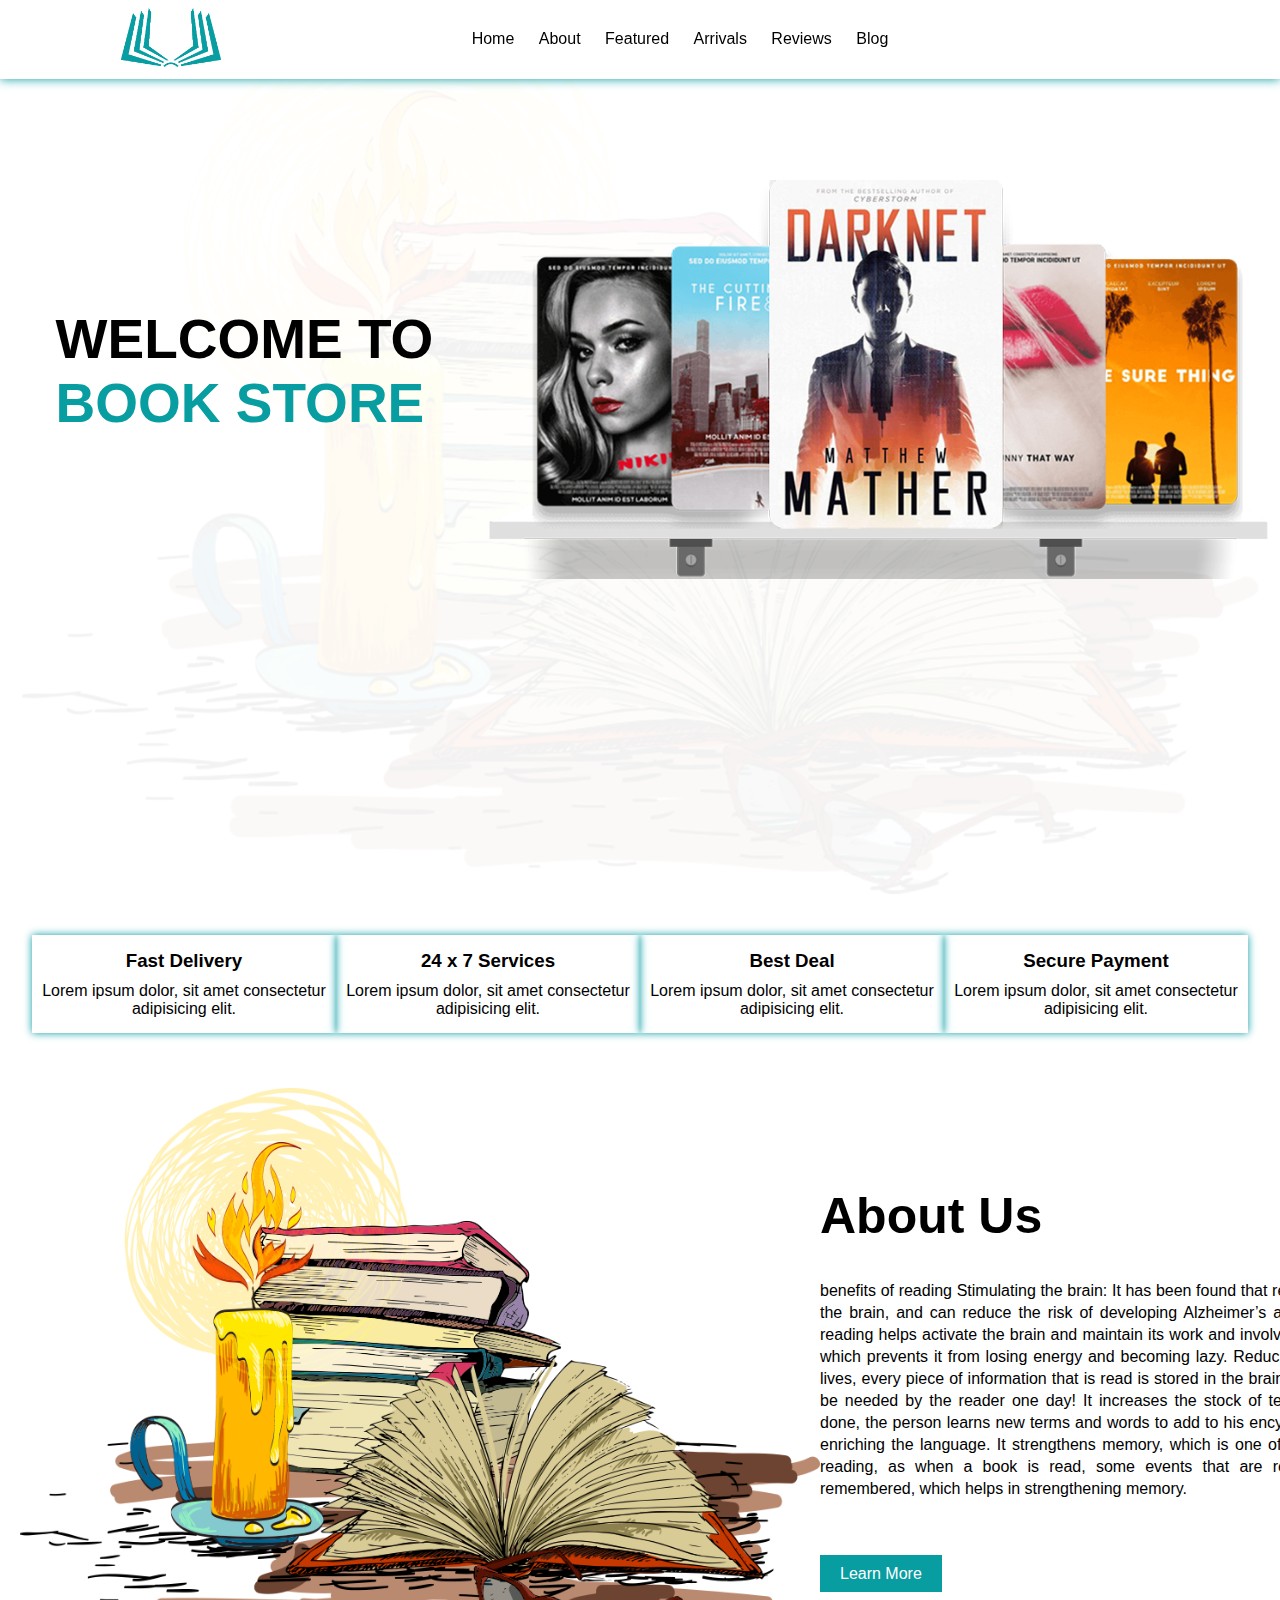
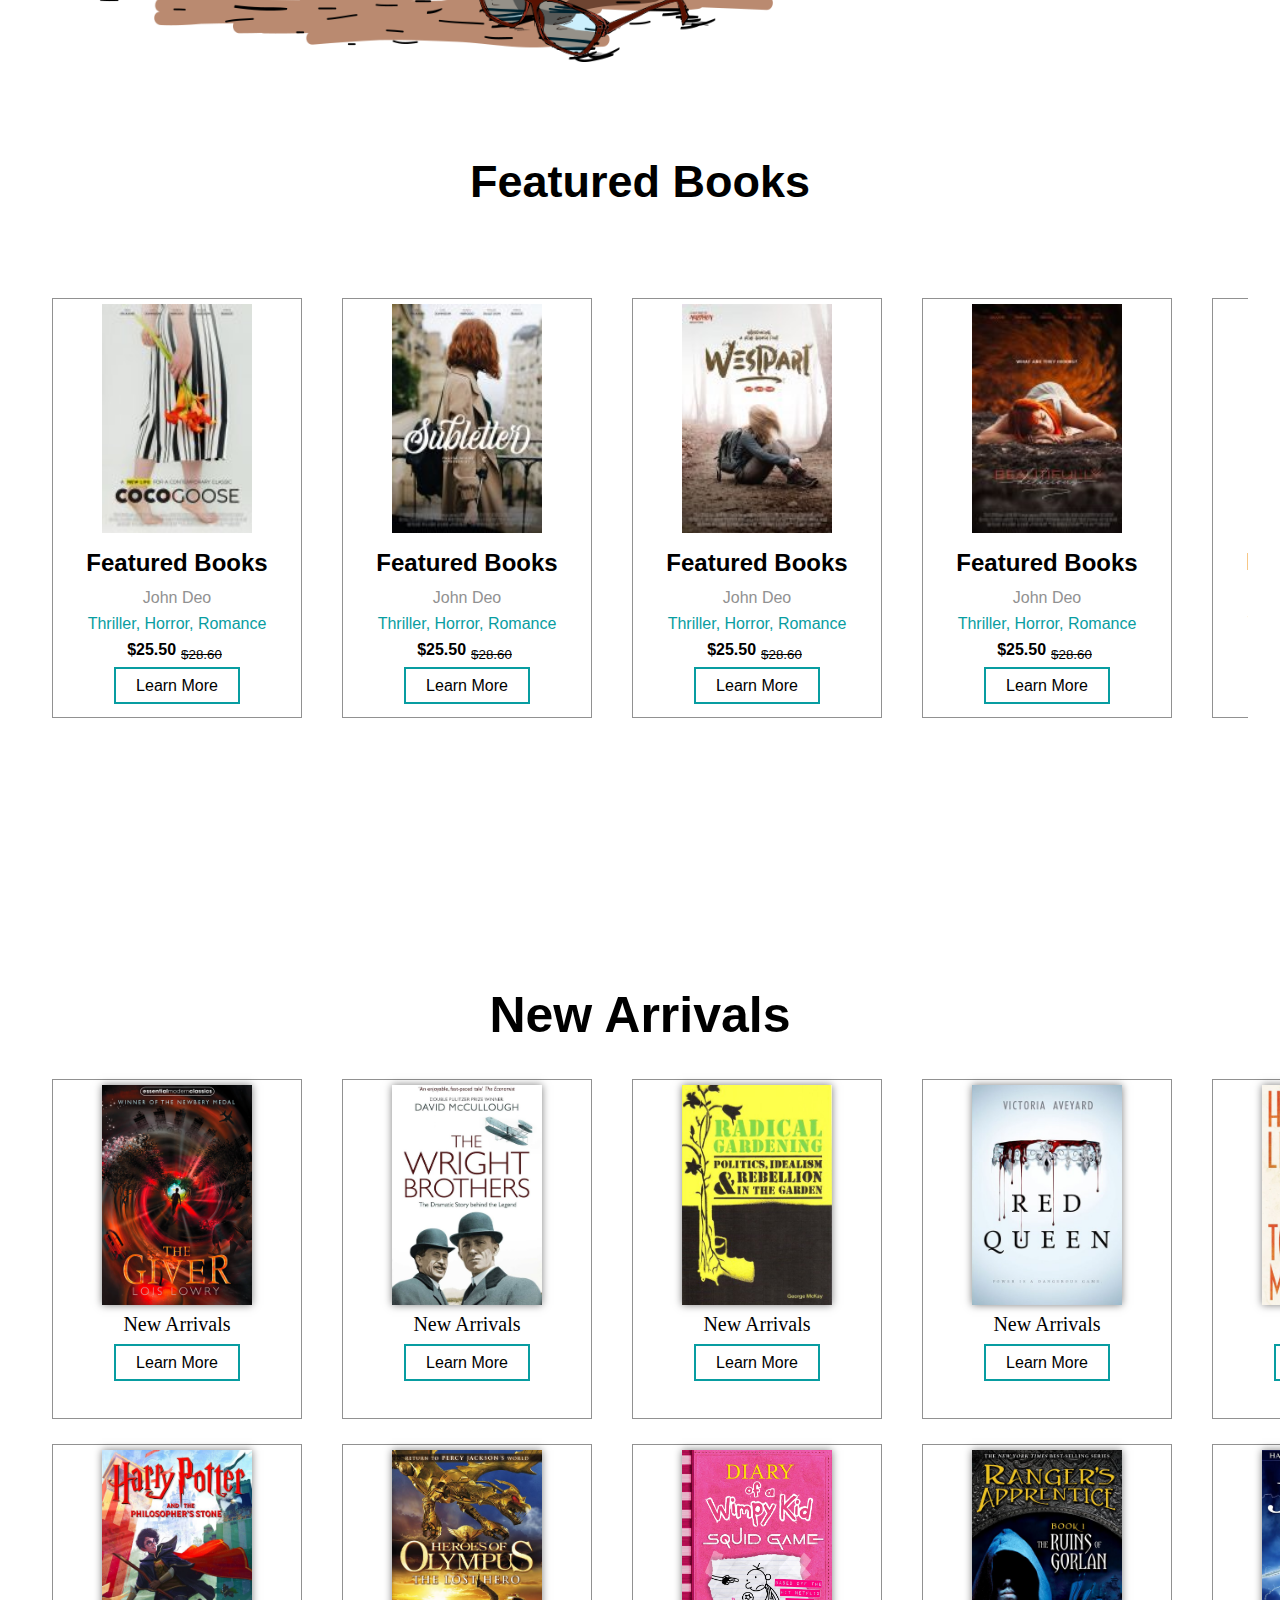
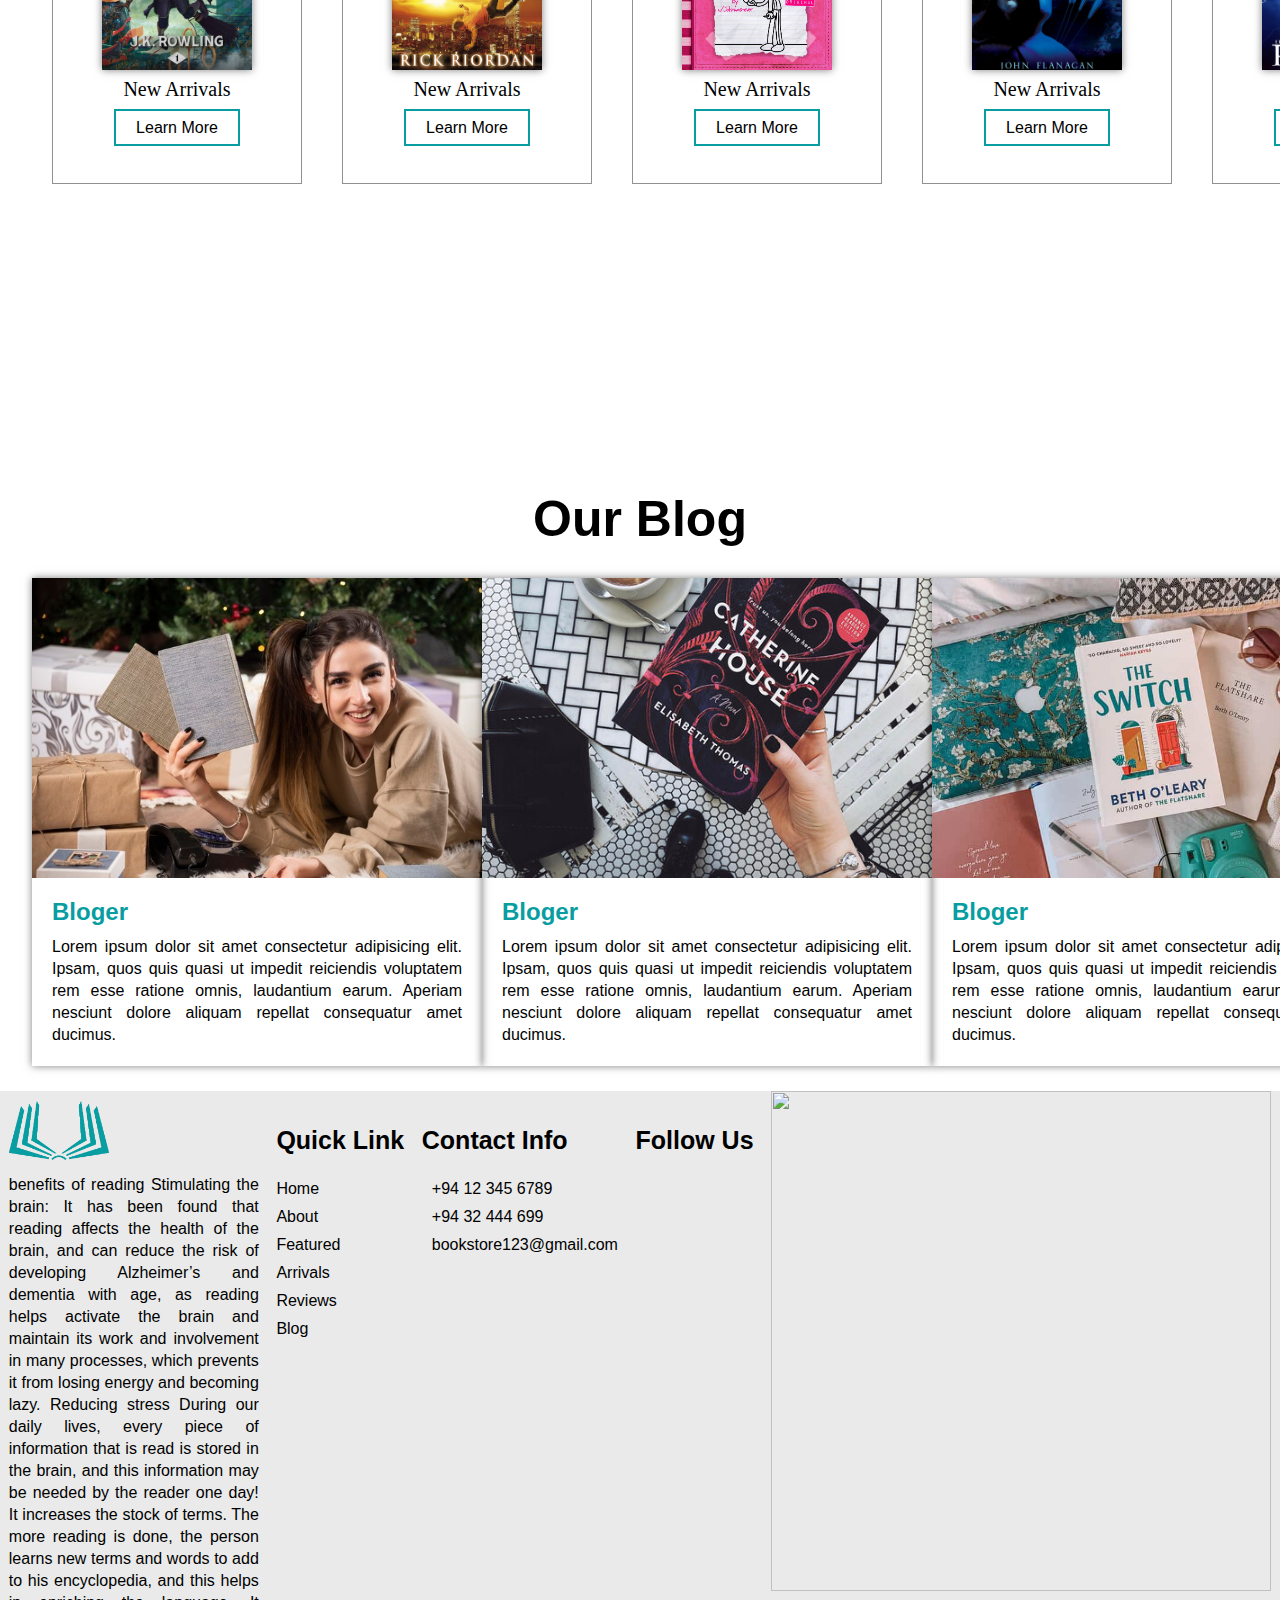
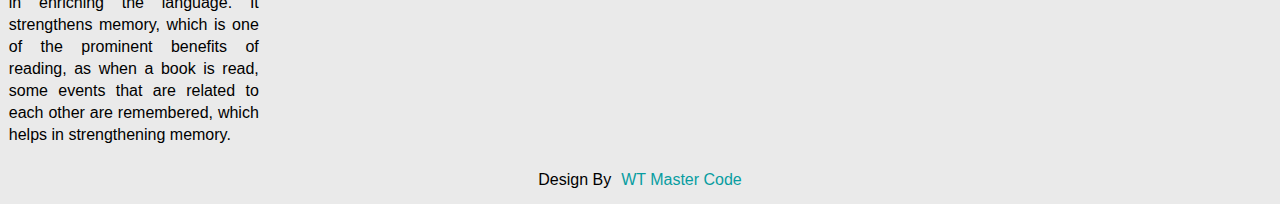
==== index.html @ 67a04d1b "Add files via upload" ====
<!DOCTYPE html>
<html lang="en">

<head>
    <meta charset="UTF-8">
    <meta http-equiv="X-UA-Compatible" content="IE=edge">
    <meta name="viewport" content="width=device-width, initial-scale=1.0">
    <title>Book Store Website</title>
    <link rel="stylesheet" href="style.css">
    <link rel="stylesheet" href="https://cdnjs.cloudflare.com/ajax/libs/font-awesome/6.1.1/css/all.min.css" integrity="sha512-KfkfwYDsLkIlwQp6LFnl8zNdLGxu9YAA1QvwINks4PhcElQSvqcyVLLD9aMhXd13uQjoXtEKNosOWaZqXgel0g==" crossorigin="anonymous" referrerpolicy="no-referrer"
    />
    <link href="login.html">
</head>

<body>

    <section>

        <nav>

            <div class="logo">
                <img src="image/logo.png">
            </div>

            <ul>
                <li><a href="index.html">Home</a></li>
                <li><a href="#about">About</a></li>
                <li><a href="#Featured">Featured</a></li>
                <li><a href="#Arrivals">Arrivals</a></li>
                <li><a href="#Reviews">Reviews</a></li>
                <li><a href="#Blog">Blog</a></li>
            </ul>

            <div class="social_icon">
                <i class="fa-solid fa-magnifying-glass"></i>
                <i class="fa-solid fa-heart"></i>
            </div>

        </nav>

        <div class="main">

            <div class="main_tag">
                <h1>WELCOME TO<br><span>BOOK STORE</span></h1>



            </div>

            <div class="main_img">
                <img src="image/table.png">
            </div>

        </div>

    </section>




    <!--Services-->

    <div class="services">

        <div class="services_box">

            <div class="services_card">
                <i class="fa-solid fa-truck-fast"></i>
                <h3>Fast Delivery</h3>
                <p>
                    Lorem ipsum dolor, sit amet consectetur adipisicing elit.
                </p>
            </div>

            <div class="services_card">
                <i class="fa-solid fa-headset"></i>
                <h3>24 x 7 Services</h3>
                <p>
                    Lorem ipsum dolor, sit amet consectetur adipisicing elit.
                </p>
            </div>

            <div class="services_card">
                <i class="fa-solid fa-tag"></i>
                <h3>Best Deal</h3>
                <p>
                    Lorem ipsum dolor, sit amet consectetur adipisicing elit.
                </p>
            </div>

            <div class="services_card">
                <i class="fa-solid fa-lock"></i>
                <h3>Secure Payment</h3>
                <p>
                    Lorem ipsum dolor, sit amet consectetur adipisicing elit.
                </p>
            </div>

        </div>

    </div>




    <!--About-->

    <div class="about">

        <div class="about_image">
            <img src="image/about.png">
        </div>
        <div class="about_tag">
            <h1>About Us</h1>
            <p>
                benefits of reading Stimulating the brain: It has been found that reading affects the health of the brain, and can reduce the risk of developing Alzheimer’s and dementia with age, as reading helps activate the brain and maintain its work and involvement
                in many processes, which prevents it from losing energy and becoming lazy. Reducing stress During our daily lives, every piece of information that is read is stored in the brain, and this information may be needed by the reader one day!
                It increases the stock of terms. The more reading is done, the person learns new terms and words to add to his encyclopedia, and this helps in enriching the language. It strengthens memory, which is one of the prominent benefits of reading,
                as when a book is read, some events that are related to each other are remembered, which helps in strengthening memory.
            </p>
            <a href="#" class="about_btn">Learn More</a>
        </div>

    </div>





    <!--Books-->

    <div class="featured_boks">

        <h1>Featured Books</h1>

        <div class="featured_book_box">

            <div class="featured_book_card">

                <div class="featurde_book_img">
                    <img src="image/book_1.jpg">
                </div>

                <div class="featurde_book_tag">
                    <h2>Featured Books</h2>
                    <p class="writer">John Deo</p>
                    <div class="categories">Thriller, Horror, Romance</div>
                    <p class="book_price">$25.50<sub><del>$28.60</del></sub></p>
                    <a href="#" class="f_btn">Learn More</a>
                </div>

            </div>

            <div class="featured_book_card">

                <div class="featurde_book_img">
                    <img src="image/book_2.jpg">
                </div>

                <div class="featurde_book_tag">
                    <h2>Featured Books</h2>
                    <p class="writer">John Deo</p>
                    <div class="categories">Thriller, Horror, Romance</div>
                    <p class="book_price">$25.50<sub><del>$28.60</del></sub></p>
                    <a href="#" class="f_btn">Learn More</a>
                </div>

            </div>

            <div class="featured_book_card">

                <div class="featurde_book_img">
                    <img src="image/book_3.jpg">
                </div>

                <div class="featurde_book_tag">
                    <h2>Featured Books</h2>
                    <p class="writer">John Deo</p>
                    <div class="categories">Thriller, Horror, Romance</div>
                    <p class="book_price">$25.50<sub><del>$28.60</del></sub></p>
                    <a href="#" class="f_btn">Learn More</a>
                </div>

            </div>

            <div class="featured_book_card">

                <div class="featurde_book_img">
                    <img src="image/book_4.jpg">
                </div>

                <div class="featurde_book_tag">
                    <h2>Featured Books</h2>
                    <p class="writer">John Deo</p>
                    <div class="categories">Thriller, Horror, Romance</div>
                    <p class="book_price">$25.50<sub><del>$28.60</del></sub></p>
                    <a href="#" class="f_btn">Learn More</a>
                </div>

            </div>

            <div class="featured_book_card">

                <div class="featurde_book_img">
                    <img src="image/book_5.jpg">
                </div>

                <div class="featurde_book_tag">
                    <h2>Featured Books</h2>
                    <p class="writer">John Deo</p>
                    <div class="categories">Thriller, Horror, Romance</div>
                    <p class="book_price">$25.50<sub><del>$28.60</del></sub></p>
                    <a href="#" class="f_btn">Learn More</a>
                </div>

            </div>

            <div class="featured_book_card">

                <div class="featurde_book_img">
                    <img src="image/book_6.jpg">
                </div>

                <div class="featurde_book_tag">
                    <h2>Featured Books</h2>
                    <p class="writer">John Deo</p>
                    <div class="categories">Thriller, Horror, Romance</div>
                    <p class="book_price">$25.50<sub><del>$28.60</del></sub></p>
                    <a href="#" class="f_btn">Learn More</a>
                </div>

            </div>

            <div class="featured_book_card">

                <div class="featurde_book_img">
                    <img src="image/book_7.png">
                </div>

                <div class="featurde_book_tag">
                    <h2>Featured Books</h2>
                    <p class="writer">John Deo</p>
                    <div class="categories">Thriller, Horror, Romance</div>
                    <p class="book_price">$25.50<sub><del>$28.60</del></sub></p>
                    <a href="#" class="f_btn">Learn More</a>
                </div>

            </div>

            <div class="featured_book_card">

                <div class="featurde_book_img">
                    <img src="image/book_8.png">
                </div>

                <div class="featurde_book_tag">
                    <h2>Featured Books</h2>
                    <p class="writer">John Deo</p>
                    <div class="categories">Thriller, Horror, Romance</div>
                    <p class="book_price">$25.50<sub><del>$28.60</del></sub></p>
                    <a href="#" class="f_btn">Learn More</a>
                </div>

            </div>

            <div class="featured_book_card">

                <div class="featurde_book_img">
                    <img src="image/book_9.jpg">
                </div>

                <div class="featurde_book_tag">
                    <h2>Featured Books</h2>
                    <p class="writer">John Deo</p>
                    <div class="categories">Thriller, Horror, Romance</div>
                    <p class="book_price">$25.50<sub><del>$28.60</del></sub></p>
                    <a href="#" class="f_btn">Learn More</a>
                </div>

            </div>

            <div class="featured_book_card">

                <div class="featurde_book_img">
                    <img src="image/book_10.png">
                </div>

                <div class="featurde_book_tag">
                    <h2>Featured Books</h2>
                    <p class="writer">John Deo</p>
                    <div class="categories">Thriller, Horror, Romance</div>
                    <p class="book_price">$25.50<sub><del>$28.60</del></sub></p>
                    <a href="#" class="f_btn">Learn More</a>
                </div>

            </div>

            <div class="featured_book_card">

                <div class="featurde_book_img">
                    <img src="image/book_11.jpg">
                </div>

                <div class="featurde_book_tag">
                    <h2>Featured Books</h2>
                    <p class="writer">John Deo</p>
                    <div class="categories">Thriller, Horror, Romance</div>
                    <p class="book_price">$25.50<sub><del>$28.60</del></sub></p>
                    <a href="#" class="f_btn">Learn More</a>
                </div>

            </div>

            <div class="featured_book_card">

                <div class="featurde_book_img">
                    <img src="image/book_12.png">
                </div>

                <div class="featurde_book_tag">
                    <h2>Featured Books</h2>
                    <p class="writer">John Deo</p>
                    <div class="categories">Thriller, Horror, Romance</div>
                    <p class="book_price">$25.50<sub><del>$28.60</del></sub></p>
                    <a href="#" class="f_btn">Learn More</a>
                </div>

            </div>

            <div class="featured_book_card">

                <div class="featurde_book_img">
                    <img src="image/book_13.png">
                </div>

                <div class="featurde_book_tag">
                    <h2>Featured Books</h2>
                    <p class="writer">John Deo</p>
                    <div class="categories">Thriller, Horror, Romance</div>
                    <p class="book_price">$25.50<sub><del>$28.60</del></sub></p>
                    <a href="#" class="f_btn">Learn More</a>
                </div>

            </div>

            <div class="featured_book_card">

                <div class="featurde_book_img">
                    <img src="image/book_14.png">
                </div>

                <div class="featurde_book_tag">
                    <h2>Featured Books</h2>
                    <p class="writer">John Deo</p>
                    <div class="categories">Thriller, Horror, Romance</div>
                    <p class="book_price">$25.50<sub><del>$28.60</del></sub></p>
                    <a href="#" class="f_btn">Learn More</a>
                </div>

            </div>

            <div class="featured_book_card">

                <div class="featurde_book_img">
                    <img src="image/book_15.png">
                </div>

                <div class="featurde_book_tag">
                    <h2>Featured Books</h2>
                    <p class="writer">John Deo</p>
                    <div class="categories">Thriller, Horror, Romance</div>
                    <p class="book_price">$25.50<sub><del>$28.60</del></sub></p>
                    <a href="#" class="f_btn">Learn More</a>
                </div>

            </div>



        </div>

    </div>




    <!--Arrivals-->

    <div class="arrivals">
        <h1>New Arrivals</h1>

        <div class="arrivals_box">

            <div class="arrivals_card">
                <div class="arrivals_image">
                    <img src="image/arrival_1.jpg">
                </div>
                <div class="arrivals_tag">
                    <p>New Arrivals</p>
                    <div class="arrivals_icon">
                        <i class="fa-solid fa-star"></i>
                        <i class="fa-solid fa-star"></i>
                        <i class="fa-solid fa-star"></i>
                        <i class="fa-solid fa-star"></i>
                        <i class="fa-solid fa-star-half-stroke"></i>
                    </div>
                    <a href="#" class="arrivals_btn">Learn More</a>
                </div>
            </div>

            <div class="arrivals_card">
                <div class="arrivals_image">
                    <img src="image/arrival_2.jpg">
                </div>
                <div class="arrivals_tag">
                    <p>New Arrivals</p>
                    <div class="arrivals_icon">
                        <i class="fa-solid fa-star"></i>
                        <i class="fa-solid fa-star"></i>
                        <i class="fa-solid fa-star"></i>
                        <i class="fa-solid fa-star"></i>
                        <i class="fa-solid fa-star-half-stroke"></i>
                    </div>
                    <a href="#" class="arrivals_btn">Learn More</a>
                </div>
            </div>

            <div class="arrivals_card">
                <div class="arrivals_image">
                    <img src="image/arrival_3.jpg">
                </div>
                <div class="arrivals_tag">
                    <p>New Arrivals</p>
                    <div class="arrivals_icon">
                        <i class="fa-solid fa-star"></i>
                        <i class="fa-solid fa-star"></i>
                        <i class="fa-solid fa-star"></i>
                        <i class="fa-solid fa-star"></i>
                        <i class="fa-solid fa-star-half-stroke"></i>
                    </div>
                    <a href="#" class="arrivals_btn">Learn More</a>
                </div>
            </div>

            <div class="arrivals_card">
                <div class="arrivals_image">
                    <img src="image/arrival_4.jpg">
                </div>
                <div class="arrivals_tag">
                    <p>New Arrivals</p>
                    <div class="arrivals_icon">
                        <i class="fa-solid fa-star"></i>
                        <i class="fa-solid fa-star"></i>
                        <i class="fa-solid fa-star"></i>
                        <i class="fa-solid fa-star"></i>
                        <i class="fa-solid fa-star-half-stroke"></i>
                    </div>
                    <a href="#" class="arrivals_btn">Learn More</a>
                </div>
            </div>

            <div class="arrivals_card">
                <div class="arrivals_image">
                    <img src="image/arrival_5.jpg">
                </div>
                <div class="arrivals_tag">
                    <p>New Arrivals</p>
                    <div class="arrivals_icon">
                        <i class="fa-solid fa-star"></i>
                        <i class="fa-solid fa-star"></i>
                        <i class="fa-solid fa-star"></i>
                        <i class="fa-solid fa-star"></i>
                        <i class="fa-solid fa-star-half-stroke"></i>
                    </div>
                    <a href="#" class="arrivals_btn">Learn More</a>
                </div>
            </div>

            <div class="arrivals_card">
                <div class="arrivals_image">
                    <img src="image/arrival_6.jpg">
                </div>
                <div class="arrivals_tag">
                    <p>New Arrivals</p>
                    <div class="arrivals_icon">
                        <i class="fa-solid fa-star"></i>
                        <i class="fa-solid fa-star"></i>
                        <i class="fa-solid fa-star"></i>
                        <i class="fa-solid fa-star"></i>
                        <i class="fa-solid fa-star-half-stroke"></i>
                    </div>
                    <a href="#" class="arrivals_btn">Learn More</a>
                </div>
            </div>

            <div class="arrivals_card">
                <div class="arrivals_image">
                    <img src="image/arrival_7.jpg">
                </div>
                <div class="arrivals_tag">
                    <p>New Arrivals</p>
                    <div class="arrivals_icon">
                        <i class="fa-solid fa-star"></i>
                        <i class="fa-solid fa-star"></i>
                        <i class="fa-solid fa-star"></i>
                        <i class="fa-solid fa-star"></i>
                        <i class="fa-solid fa-star-half-stroke"></i>
                    </div>
                    <a href="#" class="arrivals_btn">Learn More</a>
                </div>
            </div>

            <div class="arrivals_card">
                <div class="arrivals_image">
                    <img src="image/arrival_8.webp">
                </div>
                <div class="arrivals_tag">
                    <p>New Arrivals</p>
                    <div class="arrivals_icon">
                        <i class="fa-solid fa-star"></i>
                        <i class="fa-solid fa-star"></i>
                        <i class="fa-solid fa-star"></i>
                        <i class="fa-solid fa-star"></i>
                        <i class="fa-solid fa-star-half-stroke"></i>
                    </div>
                    <a href="#" class="arrivals_btn">Learn More</a>
                </div>
            </div>

            <div class="arrivals_card">
                <div class="arrivals_image">
                    <img src="image/arrival_9.jpg">
                </div>
                <div class="arrivals_tag">
                    <p>New Arrivals</p>
                    <div class="arrivals_icon">
                        <i class="fa-solid fa-star"></i>
                        <i class="fa-solid fa-star"></i>
                        <i class="fa-solid fa-star"></i>
                        <i class="fa-solid fa-star"></i>
                        <i class="fa-solid fa-star-half-stroke"></i>
                    </div>
                    <a href="#" class="arrivals_btn">Learn More</a>
                </div>
            </div>

            <div class="arrivals_card">
                <div class="arrivals_image">
                    <img src="image/arrival_10.jpg">
                </div>
                <div class="arrivals_tag">
                    <p>New Arrivals</p>
                    <div class="arrivals_icon">
                        <i class="fa-solid fa-star"></i>
                        <i class="fa-solid fa-star"></i>
                        <i class="fa-solid fa-star"></i>
                        <i class="fa-solid fa-star"></i>
                        <i class="fa-solid fa-star-half-stroke"></i>
                    </div>
                    <a href="#" class="arrivals_btn">Learn More</a>
                </div>
            </div>

        </div>

    </div>
    <br>
    <br>
    <br>
    <br>
    <br>
    <br>
    <br>
    <br>



    <!--Blog-->

    <div class="blog">
        <h1>Our Blog</h1>
        <div class="blog_box">

            <div class="blog_card">
                <div class="blog_img">
                    <img src="image/blog_1.jpg">
                </div>
                <div class="blog_tag">
                    <h2>Bloger</h2>
                    <p>
                        Lorem ipsum dolor sit amet consectetur adipisicing elit. Ipsam, quos quis quasi ut impedit reiciendis voluptatem rem esse ratione omnis, laudantium earum. Aperiam nesciunt dolore aliquam repellat consequatur amet ducimus.
                    </p>
                    <div class="blog_icon">
                        <i class="fa-solid fa-calendar-days"></i>
                        <i class="fa-solid fa-heart"></i>
                    </div>
                </div>
            </div>

            <div class="blog_card">
                <div class="blog_img">
                    <img src="image/blog_2.jpg">
                </div>
                <div class="blog_tag">
                    <h2>Bloger</h2>
                    <p>
                        Lorem ipsum dolor sit amet consectetur adipisicing elit. Ipsam, quos quis quasi ut impedit reiciendis voluptatem rem esse ratione omnis, laudantium earum. Aperiam nesciunt dolore aliquam repellat consequatur amet ducimus.
                    </p>
                    <div class="blog_icon">
                        <i class="fa-solid fa-calendar-days"></i>
                        <i class="fa-solid fa-heart"></i>
                    </div>
                </div>
            </div>

            <div class="blog_card">
                <div class="blog_img">
                    <img src="image/blog_3.jpg">
                </div>
                <div class="blog_tag">
                    <h2>Bloger</h2>
                    <p>
                        Lorem ipsum dolor sit amet consectetur adipisicing elit. Ipsam, quos quis quasi ut impedit reiciendis voluptatem rem esse ratione omnis, laudantium earum. Aperiam nesciunt dolore aliquam repellat consequatur amet ducimus.
                    </p>
                    <div class="blog_icon">
                        <i class="fa-solid fa-calendar-days"></i>
                        <i class="fa-solid fa-heart"></i>
                    </div>
                </div>
            </div>

        </div>
    </div>





    <!--Footer-->

    <footer>
        <div class="footer_main">

            <div class="tag">
                <img src="image/logo.png">
                <p>
                    benefits of reading Stimulating the brain: It has been found that reading affects the health of the brain, and can reduce the risk of developing Alzheimer’s and dementia with age, as reading helps activate the brain and maintain its work and involvement
                    in many processes, which prevents it from losing energy and becoming lazy. Reducing stress During our daily lives, every piece of information that is read is stored in the brain, and this information may be needed by the reader one
                    day! It increases the stock of terms. The more reading is done, the person learns new terms and words to add to his encyclopedia, and this helps in enriching the language. It strengthens memory, which is one of the prominent benefits
                    of reading, as when a book is read, some events that are related to each other are remembered, which helps in strengthening memory. </p>

            </div>

            <div class="tag">
                <h1>Quick Link</h1>
                <a href="#">Home</a>
                <a href="#">About</a>
                <a href="#">Featured</a>
                <a href="#">Arrivals</a>
                <a href="#">Reviews</a>
                <a href="#">Blog</a>

            </div>

            <div class="tag">
                <h1>Contact Info</h1>
                <a href="#"><i class="fa-solid fa-phone"></i>+94 12 345 6789</a>
                <a href="#"><i class="fa-solid fa-phone"></i>+94 32 444 699</a>
                <a href="#"><i class="fa-solid fa-envelope"></i>bookstore123@gmail.com</a>

            </div>

            <div class="tag">
                <h1>Follow Us</h1>
                <div class="social_link">
                    <i class="fa-brands fa-facebook-f"></i>
                    <i class="fa-brands fa-instagram"></i>
                    <i class="fa-brands fa-twitter"></i>
                    <i class="fa-brands fa-linkedin-in"></i>
                </div>

            </div>

            <img src="D:\last project\Book Store Website Part 3\y.jpeg" width="500" height="500">
        </div>

        </div>

        <p class="end">Design By<span><i class="fa-solid fa-face-grin"></i> WT Master Code</span></p>

    </footer>

    <style>
        body {
            background-image: url('Book Store Website Part 3\x.jpeg');
            background-size: 100% 100%;
            background-attachment: fixed;
        }
    </style>




</body>

</html>

</html>

</html>

</html>
---- style.css ----
* {
    margin: 0;
    padding: 0;
    box-sizing: border-box;
    font-family: sans-serif;
}

section {
    width: 100%;
    height: 100vh;
    background-image: url(image/bg.png);
    background-size: cover;
    background-position: center;
}

section nav {
    width: 100%;
    display: flex;
    align-items: center;
    justify-content: space-around;
    box-shadow: 0 0 10px #089da1;
    background: #fff;
    position: fixed;
    left: 0;
    z-index: 100;
}

section nav .logo img {
    width: 100px;
    cursor: pointer;
    margin: 8px 0;
}

section nav ul {
    list-style: none;
}

section nav li {
    display: inline-block;
    padding: 0 10px;
}

section nav li a {
    text-decoration: none;
    color: #000;
}

section nav li a:hover {
    color: #089da1;
}

section nav .social_icon i {
    margin: 0 5px;
    font-size: 18px;
}

section nav .social_icon i:hover {
    color: #089da1;
    cursor: pointer;
}

section .main {
    display: flex;
    align-items: center;
    justify-content: space-around;
    position: relative;
    top: 10%;
}

section .main h1 {
    position: relative;
    font-size: 55px;
    top: 80px;
    left: 25px;
}

section .main h1 span {
    color: #089da1;
}

section .main p {
    width: 650px;
    text-align: justify;
    line-height: 22px;
    position: relative;
    top: 125px;
    left: 25px;
}

section .main .main_tag .main_btn {
    background: #089da1;
    padding: 10px 20px;
    position: relative;
    top: 200px;
    left: 25px;
    color: #fff;
    text-decoration: none;
}

section .main .main_img img {
    width: 780px;
    position: relative;
    top: 90px;
    left: 20px;
}


/*services*/

.services {
    width: 100%;
    height: auto;
    margin: 35px 0;
}

.services .services_box {
    width: 95%;
    margin: 0 auto;
    display: flex;
    align-items: center;
    justify-content: space-around;
}

.services .services_box .services_card {
    text-align: center;
    width: 310px;
    height: auto;
    box-shadow: 0 0 8px #089da1;
    padding: 15px 10px;
}

.services .services_box .services_card i {
    color: #089da1;
    font-size: 45px;
    margin-bottom: 15px;
    cursor: pointer;
}

.services .services_box .services_card h3 {
    margin-bottom: 10px;
}


/*about*/

.about {
    width: 100%;
    height: auto;
    padding: 20px;
    display: flex;
    align-items: center;
    justify-content: space-around;
}

.about .about_image img {
    width: 800px;
}

.about .about_tag h1 {
    font-size: 50px;
    position: relative;
    bottom: 35px;
}

.about .about_tag p {
    line-height: 22px;
    width: 650px;
    text-align: justify;
    margin-bottom: 15px;
}

.about .about_tag .about_btn {
    padding: 10px 20px;
    background: #089da1;
    color: #fff;
    text-decoration: none;
    position: relative;
    top: 50px;
}


/*Books*/

.featured_boks {
    width: 100%;
    height: 100vh;
    padding: 70px 0;
}

.featured_boks h1 {
    display: flex;
    align-items: center;
    justify-content: center;
    margin-bottom: 30px;
    font-size: 45px;
}

.featured_boks .featured_book_box {
    width: 95%;
    height: 60vh;
    margin: 0 auto;
    display: grid;
    grid-template-columns: 1fr 1fr 1fr 1fr 1fr 1fr 1fr 1fr 1fr 1fr 1fr 1fr 1fr 1fr 1fr;
    overflow: hidden;
    overflow-x: scroll;
}

.featured_boks .featured_book_box .featured_book_card {
    width: 250px;
    height: 420px;
    text-align: center;
    padding: 5px;
    border: 1px solid #919191;
    margin: auto 20px;
}

.featured_boks .featured_book_box .featured_book_card:hover {
    box-shadow: 0 0 5px #089da1;
}

.featured_boks .featured_book_box .featured_book_card .featurde_book_img img {
    width: 150px;
}

.featured_boks .featured_book_box .featured_book_card .featurde_book_tag h2 {
    margin: 12px;
}

.featured_boks .featured_book_box .featured_book_card .featurde_book_tag .writer {
    color: #919191;
}

.featured_boks .featured_book_box .featured_book_card .featurde_book_tag .categories {
    color: #089da1;
    margin-top: 8px;
}

.featured_boks .featured_book_box .featured_book_card .featurde_book_tag .book_price {
    margin-top: 8px;
    font-weight: bold;
    margin-bottom: 15px;
}

.featured_boks .featured_book_box .featured_book_card .featurde_book_tag .book_price sub {
    font-weight: 100;
    padding: 0 5px;
}

.featured_boks .featured_book_box .featured_book_card .featurde_book_tag .f_btn {
    padding: 8px 20px;
    border: 2px solid #089da1;
    text-decoration: none;
    color: #000;
}

::-webkit-scrollbar {
    width: 10px;
    height: 5px;
}

::-webkit-scrollbar-track {
    box-shadow: inset 0 0 8px rgba(0, 0, 0, 0.2);
}

::-webkit-scrollbar-thumb {
    background: #089da1;
    border-radius: 10px;
}


/*arrivals*/

.arrivals {
    width: 100%;
    height: 100vh;
    margin-bottom: 35px;
}

.arrivals h1 {
    font-size: 50px;
    text-align: center;
    margin-bottom: 35px;
}

.arrivals .arrivals_box {
    width: 95%;
    margin: 0 auto;
    display: grid;
    grid-template-columns: 1fr 1fr 1fr 1fr 1fr;
    grid-gap: 25px 0;
}

.arrivals .arrivals_box .arrivals_card {
    width: 250px;
    height: 340px;
    text-align: center;
    padding: 5px;
    border: 1px solid #919191;
    margin: auto 20px;
}

.arrivals .arrivals_box .arrivals_card:hover {
    box-shadow: 0 0 5px #089da1;
}

.arrivals .arrivals_box .arrivals_card .arrivals_image {
    width: 150px;
    height: 220px;
    margin: 0 auto;
    cursor: pointer;
    box-shadow: 0 0 8px rgba(0, 0, 0, 0.5);
    overflow: hidden;
}

.arrivals .arrivals_box .arrivals_card .arrivals_image img {
    width: 100%;
    height: 100%;
    object-fit: cover;
    object-position: center;
    transition: 0.3s;
}

.arrivals .arrivals_box .arrivals_card:hover .arrivals_image img {
    transform: scale(1.1);
}

.arrivals .arrivals_box .arrivals_card .arrivals_tag p {
    font-family: queen of camelot;
    font-size: 20px;
    margin: 8px 0;
}

.arrivals .arrivals_box .arrivals_card .arrivals_tag .arrivals_icon {
    color: #089da1;
    margin-bottom: 18px;
}

.arrivals .arrivals_box .arrivals_card .arrivals_tag .arrivals_btn {
    padding: 8px 20px;
    border: 2px solid #089da1;
    text-decoration: none;
    color: #000;
}


/*reviews*/

.reviews {
    width: 100%;
    height: auto;
}

.reviews h1 {
    text-align: center;
    font-size: 50px;
    margin-top: 55px;
}

.reviews .review_box {
    width: 95%;
    height: 50vh;
    margin: 15px auto;
    display: flex;
    align-items: center;
    justify-content: center;
}

.reviews .review_box .review_card {
    width: 400px;
    height: 320px;
    box-shadow: 0 0 8px #089da1;
    padding: 15px;
    margin: 0 12px;
}

.reviews .review_box .review_card i {
    float: right;
    font-size: 120px;
    position: relative;
    bottom: 20px;
    color: #eaeaea;
}

.reviews .review_box .review_card .card_top img {
    width: 80px;
    border-radius: 50%;
    margin-bottom: 10px;
}

.reviews .review_box .review_card .card p {
    margin: 10px 0 10px 0;
    text-align: justify;
    line-height: 22px;
}

.reviews .review_box .review_card .card .review_icon i {
    font-size: 16px;
    float: left;
    margin-top: 20px;
    color: #089da1;
    padding: 0 1px;
}


/*Banner*/

.banner {
    width: 100%;
    height: 50vh;
    background-image: url(image/banner.jpg);
    background-size: cover;
    background-position: center;
}

.banner .banner_btn {
    padding: 8px 20px;
    background: #089da1;
    text-decoration: none;
    color: #fff;
    position: relative;
    top: 70%;
    left: 7%;
}


/*Blog*/

.blog {
    width: 100%;
    height: auto;
    margin: 25px 0;
}

.blog h1 {
    text-align: center;
    font-size: 50px;
    margin-bottom: 30px;
}

.blog .blog_box {
    width: 95%;
    margin: 0 auto;
    display: grid;
    grid-template-columns: 1fr 1fr 1fr;
}

.blog .blog_box .blog_card {
    margin: 0 auto;
    width: 450px;
    height: auto;
    box-shadow: 0 0 8px rgba(0, 0, 0, 0.5);
}

.blog .blog_box .blog_card .blog_img {
    width: 450px;
    height: 300px;
    overflow: hidden;
}

.blog .blog_box .blog_card .blog_img img {
    width: 100%;
    height: 100%;
    object-fit: cover;
    object-position: center;
}

.blog .blog_box .blog_card .blog_tag {
    padding: 20px;
}

.blog .blog_box .blog_card .blog_tag h2 {
    color: #089da1;
}

.blog .blog_box .blog_card .blog_tag p {
    margin-top: 10px;
    text-align: justify;
    line-height: 22px;
}

.blog .blog_box .blog_card .blog_tag .blog_icon {
    display: flex;
    align-items: center;
    justify-content: space-between;
    color: #089da1;
    cursor: pointer;
}


/*Footer*/

footer {
    width: 100%;
    background: #eaeaea;
}

footer .footer_main {
    width: 100%;
    display: flex;
    justify-content: space-around;
}

footer .footer_main .tag {
    margin: 10px 0;
}

footer .footer_main .tag img {
    width: 100px;
    margin-bottom: 10px;
}

footer .footer_main .tag p {
    width: 250px;
    line-height: 22px;
    text-align: justify;
}

footer .footer_main .tag h1 {
    font-size: 25px;
    margin: 25px 0;
    color: #000;
}

footer .footer_main .tag a {
    display: block;
    color: black;
    text-decoration: none;
    margin: 10px 0;
}

footer .footer_main .tag i {
    margin-right: 10px;
}

footer .footer_main .tag .social_link i {
    margin: 0 5px;
}

footer .footer_main .tag .search_bar {
    width: 230px;
    height: 30px;
    background: rgba(202, 202, 202);
    border-radius: 25px;
}

footer .footer_main .tag .search_bar input {
    width: 200px;
    padding: 2px 0;
    position: relative;
    top: 17%;
    left: 6%;
    border: none;
    outline: none;
    font-size: 13px;
    background: none;
}

footer .footer_main .tag .search_bar button {
    padding: 7px 15px;
    background: #089da1;
    border: none;
    margin-top: 15px;
    border-radius: 25px;
    color: #fff;
    cursor: pointer;
}

footer .end {
    display: flex;
    align-items: center;
    justify-content: center;
    padding: 15px;
    color: #000;
}

footer .end span {
    color: #089da1;
    margin-left: 10px;
}
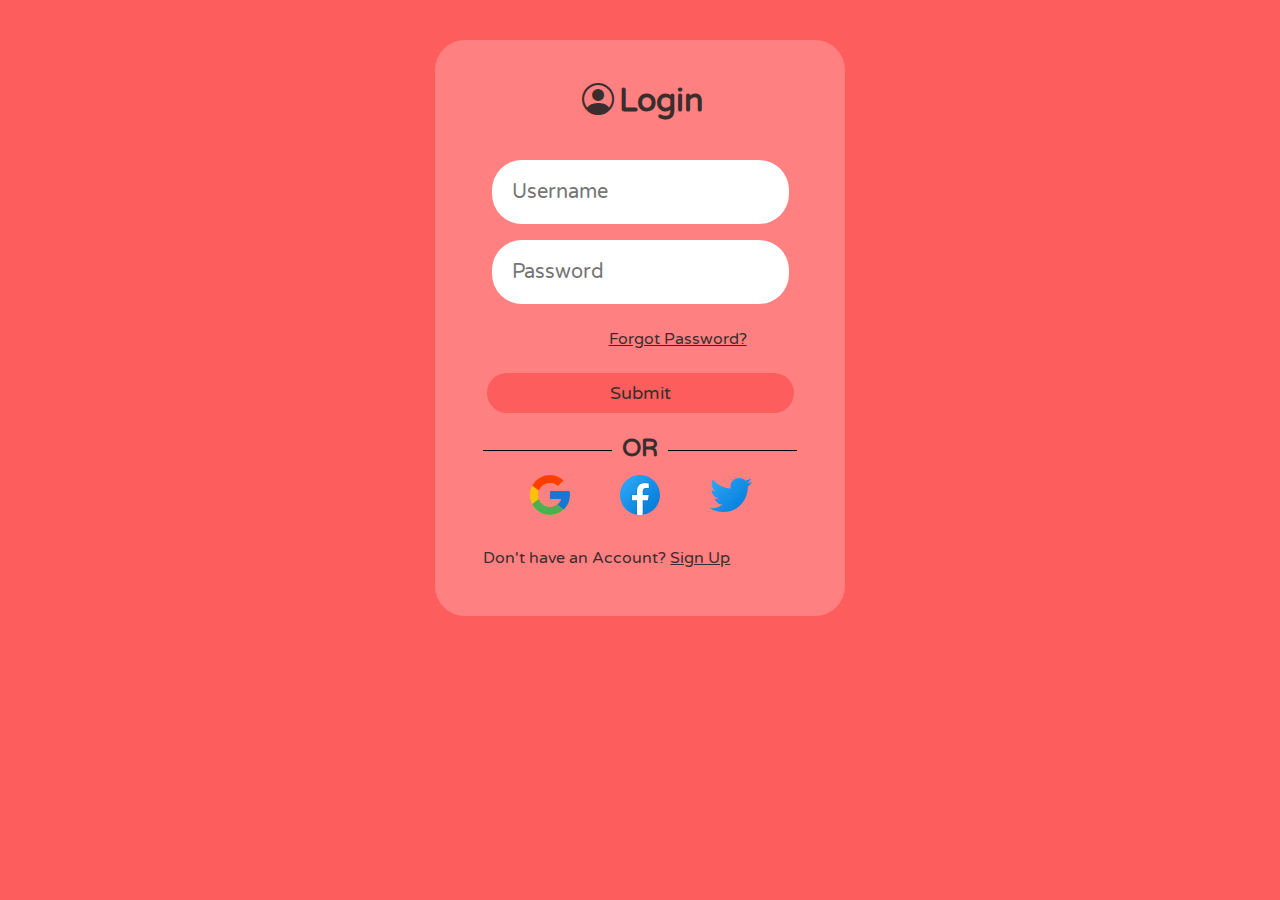
==== commit f59c2e59: "Add files via upload" ====
--- a/index.html
+++ b/index.html
@@ -1,712 +1,49 @@
-<!DOCTYPE html>
-<html lang="en">
-
-<head>
-    <meta charset="UTF-8">
-    <meta http-equiv="X-UA-Compatible" content="IE=edge">
-    <meta name="viewport" content="width=device-width, initial-scale=1.0">
-    <title>Book Store Website</title>
-    <link rel="stylesheet" href="style.css">
-    <link rel="stylesheet" href="https://cdnjs.cloudflare.com/ajax/libs/font-awesome/6.1.1/css/all.min.css" integrity="sha512-KfkfwYDsLkIlwQp6LFnl8zNdLGxu9YAA1QvwINks4PhcElQSvqcyVLLD9aMhXd13uQjoXtEKNosOWaZqXgel0g==" crossorigin="anonymous" referrerpolicy="no-referrer"
-    />
-    <link href="login.html">
-</head>
-
-<body>
-
-    <section>
-
-        <nav>
-
-            <div class="logo">
-                <img src="image/logo.png">
-            </div>
-
-            <ul>
-                <li><a href="index.html">Home</a></li>
-                <li><a href="#about">About</a></li>
-                <li><a href="#Featured">Featured</a></li>
-                <li><a href="#Arrivals">Arrivals</a></li>
-                <li><a href="#Reviews">Reviews</a></li>
-                <li><a href="#Blog">Blog</a></li>
-            </ul>
-
-            <div class="social_icon">
-                <i class="fa-solid fa-magnifying-glass"></i>
-                <i class="fa-solid fa-heart"></i>
-            </div>
-
-        </nav>
-
-        <div class="main">
-
-            <div class="main_tag">
-                <h1>WELCOME TO<br><span>BOOK STORE</span></h1>
-
-
-
-            </div>
-
-            <div class="main_img">
-                <img src="image/table.png">
-            </div>
-
-        </div>
-
-    </section>
-
-
-
-
-    <!--Services-->
-
-    <div class="services">
-
-        <div class="services_box">
-
-            <div class="services_card">
-                <i class="fa-solid fa-truck-fast"></i>
-                <h3>Fast Delivery</h3>
-                <p>
-                    Lorem ipsum dolor, sit amet consectetur adipisicing elit.
-                </p>
-            </div>
-
-            <div class="services_card">
-                <i class="fa-solid fa-headset"></i>
-                <h3>24 x 7 Services</h3>
-                <p>
-                    Lorem ipsum dolor, sit amet consectetur adipisicing elit.
-                </p>
-            </div>
-
-            <div class="services_card">
-                <i class="fa-solid fa-tag"></i>
-                <h3>Best Deal</h3>
-                <p>
-                    Lorem ipsum dolor, sit amet consectetur adipisicing elit.
-                </p>
-            </div>
-
-            <div class="services_card">
-                <i class="fa-solid fa-lock"></i>
-                <h3>Secure Payment</h3>
-                <p>
-                    Lorem ipsum dolor, sit amet consectetur adipisicing elit.
-                </p>
-            </div>
-
-        </div>
-
-    </div>
-
-
-
-
-    <!--About-->
-
-    <div class="about">
-
-        <div class="about_image">
-            <img src="image/about.png">
-        </div>
-        <div class="about_tag">
-            <h1>About Us</h1>
-            <p>
-                benefits of reading Stimulating the brain: It has been found that reading affects the health of the brain, and can reduce the risk of developing Alzheimer’s and dementia with age, as reading helps activate the brain and maintain its work and involvement
-                in many processes, which prevents it from losing energy and becoming lazy. Reducing stress During our daily lives, every piece of information that is read is stored in the brain, and this information may be needed by the reader one day!
-                It increases the stock of terms. The more reading is done, the person learns new terms and words to add to his encyclopedia, and this helps in enriching the language. It strengthens memory, which is one of the prominent benefits of reading,
-                as when a book is read, some events that are related to each other are remembered, which helps in strengthening memory.
-            </p>
-            <a href="#" class="about_btn">Learn More</a>
-        </div>
-
-    </div>
-
-
-
-
-
-    <!--Books-->
-
-    <div class="featured_boks">
-
-        <h1>Featured Books</h1>
-
-        <div class="featured_book_box">
-
-            <div class="featured_book_card">
-
-                <div class="featurde_book_img">
-                    <img src="image/book_1.jpg">
-                </div>
-
-                <div class="featurde_book_tag">
-                    <h2>Featured Books</h2>
-                    <p class="writer">John Deo</p>
-                    <div class="categories">Thriller, Horror, Romance</div>
-                    <p class="book_price">$25.50<sub><del>$28.60</del></sub></p>
-                    <a href="#" class="f_btn">Learn More</a>
-                </div>
-
-            </div>
-
-            <div class="featured_book_card">
-
-                <div class="featurde_book_img">
-                    <img src="image/book_2.jpg">
-                </div>
-
-                <div class="featurde_book_tag">
-                    <h2>Featured Books</h2>
-                    <p class="writer">John Deo</p>
-                    <div class="categories">Thriller, Horror, Romance</div>
-                    <p class="book_price">$25.50<sub><del>$28.60</del></sub></p>
-                    <a href="#" class="f_btn">Learn More</a>
-                </div>
-
-            </div>
-
-            <div class="featured_book_card">
-
-                <div class="featurde_book_img">
-                    <img src="image/book_3.jpg">
-                </div>
-
-                <div class="featurde_book_tag">
-                    <h2>Featured Books</h2>
-                    <p class="writer">John Deo</p>
-                    <div class="categories">Thriller, Horror, Romance</div>
-                    <p class="book_price">$25.50<sub><del>$28.60</del></sub></p>
-                    <a href="#" class="f_btn">Learn More</a>
-                </div>
-
-            </div>
-
-            <div class="featured_book_card">
-
-                <div class="featurde_book_img">
-                    <img src="image/book_4.jpg">
-                </div>
-
-                <div class="featurde_book_tag">
-                    <h2>Featured Books</h2>
-                    <p class="writer">John Deo</p>
-                    <div class="categories">Thriller, Horror, Romance</div>
-                    <p class="book_price">$25.50<sub><del>$28.60</del></sub></p>
-                    <a href="#" class="f_btn">Learn More</a>
-                </div>
-
-            </div>
-
-            <div class="featured_book_card">
-
-                <div class="featurde_book_img">
-                    <img src="image/book_5.jpg">
-                </div>
-
-                <div class="featurde_book_tag">
-                    <h2>Featured Books</h2>
-                    <p class="writer">John Deo</p>
-                    <div class="categories">Thriller, Horror, Romance</div>
-                    <p class="book_price">$25.50<sub><del>$28.60</del></sub></p>
-                    <a href="#" class="f_btn">Learn More</a>
-                </div>
-
-            </div>
-
-            <div class="featured_book_card">
-
-                <div class="featurde_book_img">
-                    <img src="image/book_6.jpg">
-                </div>
-
-                <div class="featurde_book_tag">
-                    <h2>Featured Books</h2>
-                    <p class="writer">John Deo</p>
-                    <div class="categories">Thriller, Horror, Romance</div>
-                    <p class="book_price">$25.50<sub><del>$28.60</del></sub></p>
-                    <a href="#" class="f_btn">Learn More</a>
-                </div>
-
-            </div>
-
-            <div class="featured_book_card">
-
-                <div class="featurde_book_img">
-                    <img src="image/book_7.png">
-                </div>
-
-                <div class="featurde_book_tag">
-                    <h2>Featured Books</h2>
-                    <p class="writer">John Deo</p>
-                    <div class="categories">Thriller, Horror, Romance</div>
-                    <p class="book_price">$25.50<sub><del>$28.60</del></sub></p>
-                    <a href="#" class="f_btn">Learn More</a>
-                </div>
-
-            </div>
-
-            <div class="featured_book_card">
-
-                <div class="featurde_book_img">
-                    <img src="image/book_8.png">
-                </div>
-
-                <div class="featurde_book_tag">
-                    <h2>Featured Books</h2>
-                    <p class="writer">John Deo</p>
-                    <div class="categories">Thriller, Horror, Romance</div>
-                    <p class="book_price">$25.50<sub><del>$28.60</del></sub></p>
-                    <a href="#" class="f_btn">Learn More</a>
-                </div>
-
-            </div>
-
-            <div class="featured_book_card">
-
-                <div class="featurde_book_img">
-                    <img src="image/book_9.jpg">
-                </div>
-
-                <div class="featurde_book_tag">
-                    <h2>Featured Books</h2>
-                    <p class="writer">John Deo</p>
-                    <div class="categories">Thriller, Horror, Romance</div>
-                    <p class="book_price">$25.50<sub><del>$28.60</del></sub></p>
-                    <a href="#" class="f_btn">Learn More</a>
-                </div>
-
-            </div>
-
-            <div class="featured_book_card">
-
-                <div class="featurde_book_img">
-                    <img src="image/book_10.png">
-                </div>
-
-                <div class="featurde_book_tag">
-                    <h2>Featured Books</h2>
-                    <p class="writer">John Deo</p>
-                    <div class="categories">Thriller, Horror, Romance</div>
-                    <p class="book_price">$25.50<sub><del>$28.60</del></sub></p>
-                    <a href="#" class="f_btn">Learn More</a>
-                </div>
-
-            </div>
-
-            <div class="featured_book_card">
-
-                <div class="featurde_book_img">
-                    <img src="image/book_11.jpg">
-                </div>
-
-                <div class="featurde_book_tag">
-                    <h2>Featured Books</h2>
-                    <p class="writer">John Deo</p>
-                    <div class="categories">Thriller, Horror, Romance</div>
-                    <p class="book_price">$25.50<sub><del>$28.60</del></sub></p>
-                    <a href="#" class="f_btn">Learn More</a>
-                </div>
-
-            </div>
-
-            <div class="featured_book_card">
-
-                <div class="featurde_book_img">
-                    <img src="image/book_12.png">
-                </div>
-
-                <div class="featurde_book_tag">
-                    <h2>Featured Books</h2>
-                    <p class="writer">John Deo</p>
-                    <div class="categories">Thriller, Horror, Romance</div>
-                    <p class="book_price">$25.50<sub><del>$28.60</del></sub></p>
-                    <a href="#" class="f_btn">Learn More</a>
-                </div>
-
-            </div>
-
-            <div class="featured_book_card">
-
-                <div class="featurde_book_img">
-                    <img src="image/book_13.png">
-                </div>
-
-                <div class="featurde_book_tag">
-                    <h2>Featured Books</h2>
-                    <p class="writer">John Deo</p>
-                    <div class="categories">Thriller, Horror, Romance</div>
-                    <p class="book_price">$25.50<sub><del>$28.60</del></sub></p>
-                    <a href="#" class="f_btn">Learn More</a>
-                </div>
-
-            </div>
-
-            <div class="featured_book_card">
-
-                <div class="featurde_book_img">
-                    <img src="image/book_14.png">
-                </div>
-
-                <div class="featurde_book_tag">
-                    <h2>Featured Books</h2>
-                    <p class="writer">John Deo</p>
-                    <div class="categories">Thriller, Horror, Romance</div>
-                    <p class="book_price">$25.50<sub><del>$28.60</del></sub></p>
-                    <a href="#" class="f_btn">Learn More</a>
-                </div>
-
-            </div>
-
-            <div class="featured_book_card">
-
-                <div class="featurde_book_img">
-                    <img src="image/book_15.png">
-                </div>
-
-                <div class="featurde_book_tag">
-                    <h2>Featured Books</h2>
-                    <p class="writer">John Deo</p>
-                    <div class="categories">Thriller, Horror, Romance</div>
-                    <p class="book_price">$25.50<sub><del>$28.60</del></sub></p>
-                    <a href="#" class="f_btn">Learn More</a>
-                </div>
-
-            </div>
-
-
-
-        </div>
-
-    </div>
-
-
-
-
-    <!--Arrivals-->
-
-    <div class="arrivals">
-        <h1>New Arrivals</h1>
-
-        <div class="arrivals_box">
-
-            <div class="arrivals_card">
-                <div class="arrivals_image">
-                    <img src="image/arrival_1.jpg">
-                </div>
-                <div class="arrivals_tag">
-                    <p>New Arrivals</p>
-                    <div class="arrivals_icon">
-                        <i class="fa-solid fa-star"></i>
-                        <i class="fa-solid fa-star"></i>
-                        <i class="fa-solid fa-star"></i>
-                        <i class="fa-solid fa-star"></i>
-                        <i class="fa-solid fa-star-half-stroke"></i>
-                    </div>
-                    <a href="#" class="arrivals_btn">Learn More</a>
-                </div>
-            </div>
-
-            <div class="arrivals_card">
-                <div class="arrivals_image">
-                    <img src="image/arrival_2.jpg">
-                </div>
-                <div class="arrivals_tag">
-                    <p>New Arrivals</p>
-                    <div class="arrivals_icon">
-                        <i class="fa-solid fa-star"></i>
-                        <i class="fa-solid fa-star"></i>
-                        <i class="fa-solid fa-star"></i>
-                        <i class="fa-solid fa-star"></i>
-                        <i class="fa-solid fa-star-half-stroke"></i>
-                    </div>
-                    <a href="#" class="arrivals_btn">Learn More</a>
-                </div>
-            </div>
-
-            <div class="arrivals_card">
-                <div class="arrivals_image">
-                    <img src="image/arrival_3.jpg">
-                </div>
-                <div class="arrivals_tag">
-                    <p>New Arrivals</p>
-                    <div class="arrivals_icon">
-                        <i class="fa-solid fa-star"></i>
-                        <i class="fa-solid fa-star"></i>
-                        <i class="fa-solid fa-star"></i>
-                        <i class="fa-solid fa-star"></i>
-                        <i class="fa-solid fa-star-half-stroke"></i>
-                    </div>
-                    <a href="#" class="arrivals_btn">Learn More</a>
-                </div>
-            </div>
-
-            <div class="arrivals_card">
-                <div class="arrivals_image">
-                    <img src="image/arrival_4.jpg">
-                </div>
-                <div class="arrivals_tag">
-                    <p>New Arrivals</p>
-                    <div class="arrivals_icon">
-                        <i class="fa-solid fa-star"></i>
-                        <i class="fa-solid fa-star"></i>
-                        <i class="fa-solid fa-star"></i>
-                        <i class="fa-solid fa-star"></i>
-                        <i class="fa-solid fa-star-half-stroke"></i>
-                    </div>
-                    <a href="#" class="arrivals_btn">Learn More</a>
-                </div>
-            </div>
-
-            <div class="arrivals_card">
-                <div class="arrivals_image">
-                    <img src="image/arrival_5.jpg">
-                </div>
-                <div class="arrivals_tag">
-                    <p>New Arrivals</p>
-                    <div class="arrivals_icon">
-                        <i class="fa-solid fa-star"></i>
-                        <i class="fa-solid fa-star"></i>
-                        <i class="fa-solid fa-star"></i>
-                        <i class="fa-solid fa-star"></i>
-                        <i class="fa-solid fa-star-half-stroke"></i>
-                    </div>
-                    <a href="#" class="arrivals_btn">Learn More</a>
-                </div>
-            </div>
-
-            <div class="arrivals_card">
-                <div class="arrivals_image">
-                    <img src="image/arrival_6.jpg">
-                </div>
-                <div class="arrivals_tag">
-                    <p>New Arrivals</p>
-                    <div class="arrivals_icon">
-                        <i class="fa-solid fa-star"></i>
-                        <i class="fa-solid fa-star"></i>
-                        <i class="fa-solid fa-star"></i>
-                        <i class="fa-solid fa-star"></i>
-                        <i class="fa-solid fa-star-half-stroke"></i>
-                    </div>
-                    <a href="#" class="arrivals_btn">Learn More</a>
-                </div>
-            </div>
-
-            <div class="arrivals_card">
-                <div class="arrivals_image">
-                    <img src="image/arrival_7.jpg">
-                </div>
-                <div class="arrivals_tag">
-                    <p>New Arrivals</p>
-                    <div class="arrivals_icon">
-                        <i class="fa-solid fa-star"></i>
-                        <i class="fa-solid fa-star"></i>
-                        <i class="fa-solid fa-star"></i>
-                        <i class="fa-solid fa-star"></i>
-                        <i class="fa-solid fa-star-half-stroke"></i>
-                    </div>
-                    <a href="#" class="arrivals_btn">Learn More</a>
-                </div>
-            </div>
-
-            <div class="arrivals_card">
-                <div class="arrivals_image">
-                    <img src="image/arrival_8.webp">
-                </div>
-                <div class="arrivals_tag">
-                    <p>New Arrivals</p>
-                    <div class="arrivals_icon">
-                        <i class="fa-solid fa-star"></i>
-                        <i class="fa-solid fa-star"></i>
-                        <i class="fa-solid fa-star"></i>
-                        <i class="fa-solid fa-star"></i>
-                        <i class="fa-solid fa-star-half-stroke"></i>
-                    </div>
-                    <a href="#" class="arrivals_btn">Learn More</a>
-                </div>
-            </div>
-
-            <div class="arrivals_card">
-                <div class="arrivals_image">
-                    <img src="image/arrival_9.jpg">
-                </div>
-                <div class="arrivals_tag">
-                    <p>New Arrivals</p>
-                    <div class="arrivals_icon">
-                        <i class="fa-solid fa-star"></i>
-                        <i class="fa-solid fa-star"></i>
-                        <i class="fa-solid fa-star"></i>
-                        <i class="fa-solid fa-star"></i>
-                        <i class="fa-solid fa-star-half-stroke"></i>
-                    </div>
-                    <a href="#" class="arrivals_btn">Learn More</a>
-                </div>
-            </div>
-
-            <div class="arrivals_card">
-                <div class="arrivals_image">
-                    <img src="image/arrival_10.jpg">
-                </div>
-                <div class="arrivals_tag">
-                    <p>New Arrivals</p>
-                    <div class="arrivals_icon">
-                        <i class="fa-solid fa-star"></i>
-                        <i class="fa-solid fa-star"></i>
-                        <i class="fa-solid fa-star"></i>
-                        <i class="fa-solid fa-star"></i>
-                        <i class="fa-solid fa-star-half-stroke"></i>
-                    </div>
-                    <a href="#" class="arrivals_btn">Learn More</a>
-                </div>
-            </div>
-
-        </div>
-
-    </div>
-    <br>
-    <br>
-    <br>
-    <br>
-    <br>
-    <br>
-    <br>
-    <br>
-
-
-
-    <!--Blog-->
-
-    <div class="blog">
-        <h1>Our Blog</h1>
-        <div class="blog_box">
-
-            <div class="blog_card">
-                <div class="blog_img">
-                    <img src="image/blog_1.jpg">
-                </div>
-                <div class="blog_tag">
-                    <h2>Bloger</h2>
-                    <p>
-                        Lorem ipsum dolor sit amet consectetur adipisicing elit. Ipsam, quos quis quasi ut impedit reiciendis voluptatem rem esse ratione omnis, laudantium earum. Aperiam nesciunt dolore aliquam repellat consequatur amet ducimus.
-                    </p>
-                    <div class="blog_icon">
-                        <i class="fa-solid fa-calendar-days"></i>
-                        <i class="fa-solid fa-heart"></i>
-                    </div>
-                </div>
-            </div>
-
-            <div class="blog_card">
-                <div class="blog_img">
-                    <img src="image/blog_2.jpg">
-                </div>
-                <div class="blog_tag">
-                    <h2>Bloger</h2>
-                    <p>
-                        Lorem ipsum dolor sit amet consectetur adipisicing elit. Ipsam, quos quis quasi ut impedit reiciendis voluptatem rem esse ratione omnis, laudantium earum. Aperiam nesciunt dolore aliquam repellat consequatur amet ducimus.
-                    </p>
-                    <div class="blog_icon">
-                        <i class="fa-solid fa-calendar-days"></i>
-                        <i class="fa-solid fa-heart"></i>
-                    </div>
-                </div>
-            </div>
-
-            <div class="blog_card">
-                <div class="blog_img">
-                    <img src="image/blog_3.jpg">
-                </div>
-                <div class="blog_tag">
-                    <h2>Bloger</h2>
-                    <p>
-                        Lorem ipsum dolor sit amet consectetur adipisicing elit. Ipsam, quos quis quasi ut impedit reiciendis voluptatem rem esse ratione omnis, laudantium earum. Aperiam nesciunt dolore aliquam repellat consequatur amet ducimus.
-                    </p>
-                    <div class="blog_icon">
-                        <i class="fa-solid fa-calendar-days"></i>
-                        <i class="fa-solid fa-heart"></i>
-                    </div>
-                </div>
-            </div>
-
-        </div>
-    </div>
-
-
-
-
-
-    <!--Footer-->
-
-    <footer>
-        <div class="footer_main">
-
-            <div class="tag">
-                <img src="image/logo.png">
-                <p>
-                    benefits of reading Stimulating the brain: It has been found that reading affects the health of the brain, and can reduce the risk of developing Alzheimer’s and dementia with age, as reading helps activate the brain and maintain its work and involvement
-                    in many processes, which prevents it from losing energy and becoming lazy. Reducing stress During our daily lives, every piece of information that is read is stored in the brain, and this information may be needed by the reader one
-                    day! It increases the stock of terms. The more reading is done, the person learns new terms and words to add to his encyclopedia, and this helps in enriching the language. It strengthens memory, which is one of the prominent benefits
-                    of reading, as when a book is read, some events that are related to each other are remembered, which helps in strengthening memory. </p>
-
-            </div>
-
-            <div class="tag">
-                <h1>Quick Link</h1>
-                <a href="#">Home</a>
-                <a href="#">About</a>
-                <a href="#">Featured</a>
-                <a href="#">Arrivals</a>
-                <a href="#">Reviews</a>
-                <a href="#">Blog</a>
-
-            </div>
-
-            <div class="tag">
-                <h1>Contact Info</h1>
-                <a href="#"><i class="fa-solid fa-phone"></i>+94 12 345 6789</a>
-                <a href="#"><i class="fa-solid fa-phone"></i>+94 32 444 699</a>
-                <a href="#"><i class="fa-solid fa-envelope"></i>bookstore123@gmail.com</a>
-
-            </div>
-
-            <div class="tag">
-                <h1>Follow Us</h1>
-                <div class="social_link">
-                    <i class="fa-brands fa-facebook-f"></i>
-                    <i class="fa-brands fa-instagram"></i>
-                    <i class="fa-brands fa-twitter"></i>
-                    <i class="fa-brands fa-linkedin-in"></i>
-                </div>
-
-            </div>
-
-            <img src="D:\last project\Book Store Website Part 3\y.jpeg" width="500" height="500">
-        </div>
-
-        </div>
-
-        <p class="end">Design By<span><i class="fa-solid fa-face-grin"></i> WT Master Code</span></p>
-
-    </footer>
-
-    <style>
-        body {
-            background-image: url('Book Store Website Part 3\x.jpeg');
-            background-size: 100% 100%;
-            background-attachment: fixed;
-        }
-    </style>
-
-
-
-
-</body>
-
-</html>
-
-</html>
-
-</html>
-
+<!DOCTYPE html>
+<html lang="en">
+
+<head>
+    <meta charset="UTF-8">
+    <meta http-equiv="X-UA-Compatible" content="IE=edge">
+    <meta name="viewport" content="width=device-width, initial-scale=1.0">
+    <link rel="stylesheet" href="styles.css">
+    <title>Login</title>
+    <link rel="shortcut icon" href="https://cdn-icons-png.flaticon.com/512/295/295128.png" type="image/x-icon">
+    <link rel="stylesheet" href="https://cdn.jsdelivr.net/npm/bootstrap-icons@1.8.1/font/bootstrap-icons.css">
+</head>
+
+<body>
+    <div class="container">
+        <div class="container-wrapper">
+
+            <h3 class="login-text"><i class="bi bi-person-circle ac-logo"></i>Login</h3>
+
+            <form action="login.html">
+                <div class="item"><input class="input" type="text" placeholder="Username"></div>
+                <div class="item"><input class="input" type="password" placeholder="Password"> </div>
+                <span class="remember"> <a href="#">Forgot Password?</a> </span>
+
+                <div class="item submit"><button type="submit">Submit</button></a>
+                </div>
+            </form>
+            <h2><span>OR</span></h2>
+
+            <div class="social-media">
+
+                <a href="#">
+                    <div class="icons8-google social-mediaImg"></div>
+                </a>
+                <a href="#">
+                    <div class="icons8-facebook-circled social-mediaImg"></div>
+                </a>
+                <a href="#">
+                    <div class="icons8-twitter social-mediaImg"></div>
+                </a>
+
+            </div>
+            <span class="ac">Don't have an Account? <a href="#">Sign Up</a></span>
+        </div>
+
+    </div>
+</body>
+
 </html>--- a/styles.css
+++ b/styles.css
@@ -0,0 +1,198 @@
+@import url('https://fonts.googleapis.com/css2?family=Varela+Round&display=swap');
+.container {
+    display: flex;
+    justify-content: center;
+    font-family: Arial, Helvetica, sans-serif;
+    align-items: center;
+}
+
+html {
+    background-color: #FD5D5D;
+}
+
+.container-wrapper {
+    padding: 3em;
+    margin: 2em;
+    width: max-content;
+    height: max-content;
+    background-color: #FF8080;
+    border-radius: 30px;
+}
+
+.login-text {
+    text-align: center;
+    font-size: 2em;
+    margin-top: -2%;
+}
+
+.item {
+    padding: 0.2em;
+}
+
+.container-wrapper label,
+button {
+    padding: 0.2em;
+}
+
+.submit {
+    text-align: center;
+    margin-top: 20px;
+}
+
+.submit button {
+    padding: 0.5em 1em 0.5em 1em;
+    border-radius: 4.7em;
+    border: none;
+    width: 100%;
+    background-color: #FD5D5D;
+    font-size: 18px;
+}
+
+.submit button:hover {
+    background-color: #ff3449;
+    cursor: pointer;
+    box-shadow: #b5b6fb;
+}
+
+form {
+    margin: 2em auto 2em auto
+}
+
+.input {
+    padding: 20px;
+    border-radius: 30px;
+    border: none;
+    font-size: 20px;
+    margin: 5px;
+}
+
+.remember {
+    font-size: normal;
+    margin-left: 40%;
+    display: inline-block;
+    margin-top: 17px;
+}
+
+.ac {
+    display: inline-block;
+    font-size: medium;
+    margin-top: 24px;
+    text-align: center;
+}
+
+* {
+    font-family: 'Varela Round', sans-serif;
+    color: #3a2d2d;
+}
+
+.ac a {
+    text-decoration: underline;
+    color: #3a2d2d;
+}
+
+.ac-logo {
+    padding: 5px;
+    size: 20px;
+}
+
+#toc {
+    display: inline-block;
+    margin-top: 10px;
+}
+
+.social-media {
+    display: flex;
+    justify-content: space-evenly;
+}
+
+.container h2 {
+    width: 100%;
+    text-align: center;
+    border-bottom: 1px solid #000;
+    line-height: 0.1em;
+    margin: 10px 0 20px;
+}
+
+.container h2 span {
+    background-color: #FF8080;
+    padding: 0 10px;
+}
+
+.social-mediaImg {
+    width: 48px;
+}
+
+@media only screen and (max-width: 500px) {
+    .container-wrapper {
+        padding: 2em;
+        margin: 1em;
+    }
+    .login-text {
+        font-size: 1.5em;
+    }
+    .item {
+        padding: 0.1em;
+        text-align: center;
+    }
+    .container-wrapper label,
+    button {
+        padding: 0.1em;
+    }
+    .submit {
+        margin-top: 1em;
+        margin-bottom: 2em;
+    }
+    .submit button {
+        padding: 0.5em 1em;
+        border-radius: 4.7em;
+        font-size: 14px;
+    }
+    form {
+        margin: 1em auto 1em auto
+    }
+    .input {
+        padding: 10px;
+        border-radius: 15px;
+        font-size: 15px;
+    }
+    .remember {
+        font-size: smaller;
+        margin-left: 6em;
+    }
+    .ac {
+        font-size: small;
+    }
+    #toc {
+        font-size: small;
+    }
+    .social-mediaImg {
+        width: 40px;
+    }
+    .container h2 span {
+        font-size: medium;
+    }
+}
+
+
+/* SVG  */
+
+.icons8-google {
+    display: inline-block;
+    height: 48px;
+    background: url('[data-uri]') 50% 50% no-repeat;
+    background-size: 100%;
+}
+
+.icons8-facebook-circled {
+    display: inline-block;
+    height: 48px;
+    background: url('[data-uri]') 50% 50% no-repeat;
+    background-size: 100%;
+}
+
+.icons8-twitter {
+    display: inline-block;
+    height: 48px;
+    background: url('[data-uri]') 50% 50% no-repeat;
+    background-size: 100%;
+}